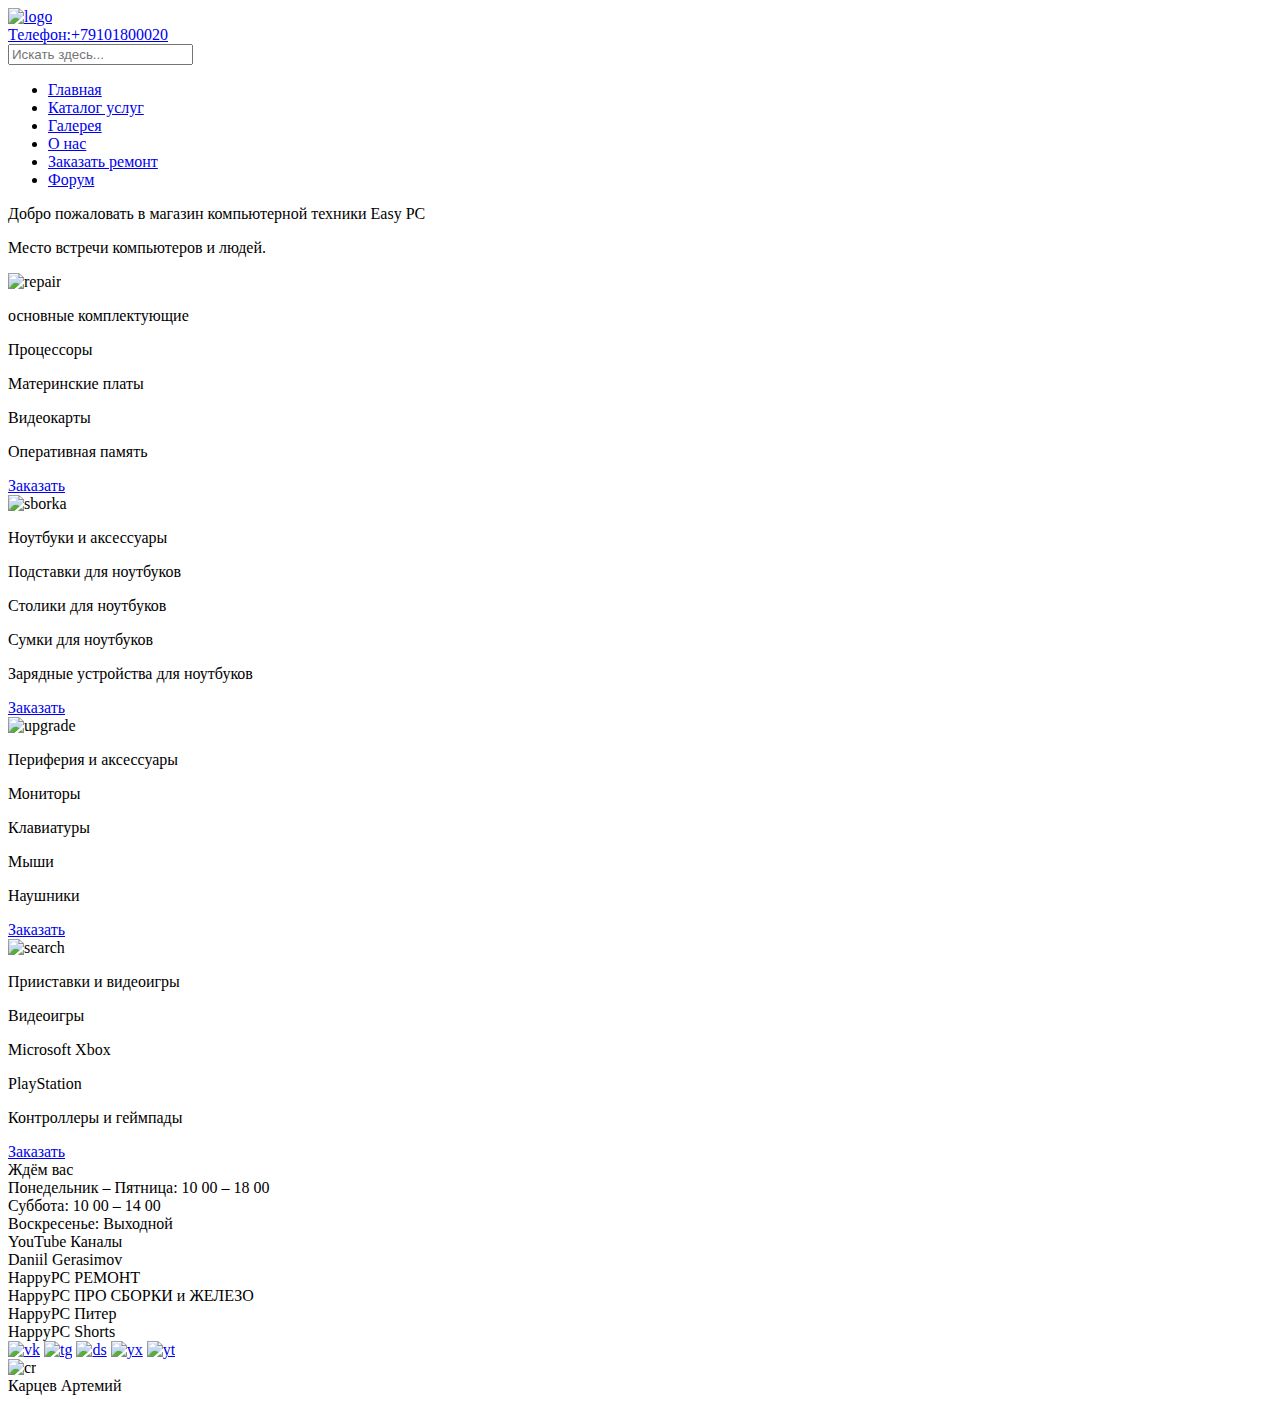
==== index.html @ 60c8f2e2 "Add files via upload" ====
<!DOCTYPE html>
<html lang="en">
<head>
    <meta charset="UTF-8">
    <meta http-equiv="X-UA-Compatible" content="IE=edge">
    <meta name="viewport" content="width=device-width, initial-scale=1.0">
    <link rel="stylesheet" href="./style.css">
    <title>HappyPC</title>
</head>
<body>
    <div class="header">
        <div class="header_section">
            <a href="./index.html"><div class="header_logo"><img src="../logo.webp" alt="logo"></div></a>
        </div>
        <div class="header_section">
            <div class="header_item header_button"><a href="tel:+79190102884">Телефон:+79101800020</a></div>
            <form class="header_item header_button"><input name="s" placeholder="Искать здесь..." type="search"></form>
        </div>
    </div>

<div class="wrapper">
     
    <div class="sidebar">
        <ul class="sidebar_section">
            <li class="sidebar_item"><a href="index.html">Главная</a></li>
            <li class="sidebar_item"><a href="./pages/service.html">Каталог услуг</a></li>
            <li class="sidebar_item"><a href="./pages/photo.html">Галерея</a></li>
            <li class="sidebar_item"><a href="./pages/about_us.html">О нас</a></li>
            <li class="sidebar_item"><a href="./pages/consult.html">Заказать ремонт</a></li>
            <li class="sidebar_item"><a href="https://forum.happypc.ru/">Форум</a></li>
        </ul>
    </div>
   
    <div class="content">
        <div class="111">
            <div class="head_title">Добро пожаловать в магазин компьютерной техники Easy PC</div>
            <div class="hat_overlay"></div>
        </div>
        <div class="main">
            <p class="intro2">Место встречи компьютеров и людей.</p>
            <div class="service_box">
                <div class="info_box"> <img class="info_photo" src="./icons/repair.svg" alt="repair">
                    <div class="text_box">
                        <p class="text_first">основные комплектующие</p>
                    <p class="text_third">Процессоры</p>
                    <p class="text_third">Материнские платы</p>
                    <p class="text_third">Видеокарты</p>
                    <p class="text_third">Оперативная память</p>
                    </div>
                    <a class="text_button" href="./pages/service.html">Заказать</a>
                </div>
                <div class="info_box"><img class="info_photo" src="./icons/sborka.svg" alt="sborka">
                    <div class="text_box">
                        <p class="text_first">Ноутбуки и аксессуары</p>
                    <p class="text_third">Подставки для ноутбуков</p>
                    <p class="text_third">Столики для ноутбуков</p>
                    <p class="text_third">Сумки для ноутбуков</p>
                    <p class="text_third">Зарядные устройства для ноутбуков</p>
                    </div>
                    <a class="text_button" href="./pages/service.html">Заказать</a>
                </div>
                <div class="info_box"><img class="info_photo" src="./icons/upgrade.svg" alt="upgrade">
                    <div class="text_box">
                        <p class="text_first">Периферия и аксессуары</p>
                    <p class="text_third">Мониторы</p>
                    <p class="text_third">Клавиатуры</p>
                    <p class="text_third">Мыши</p>
                    <p class="text_third">Наушники</p>
                    </div>
                    <a class="text_button" href="./pages/service.html">Заказать</a>
                </div>
                <div class="info_box"><img class="info_photo" src="./icons/search.svg" alt="search">
                    <div class="text_box">
                        <p class="text_first">Прииставки и видеоигры</p>
                    <p class="text_third">Видеоигры</p>
                    <p class="text_third">Microsoft Xbox</p>
                    <p class="text_third">PlayStation</p>
                    <p class="text_third">Контроллеры и геймпады</p>
                    </div>
                    <a class="text_button" href="./pages/service.html">Заказать</a>
                </div>
            </div>
        </div>
        
        
    </div> 
</div>
<div class="footer">
    <div class="container">
        <div class="footer_wrapper">
            <div class="waiting">
                <div class="footer_title">Ждём вас</div>
                <div class="footer_content">Понедельник – Пятница: 10 00 – 18 00</div>
                <div class="footer_content">Суббота: 10 00 – 14 00</div>
                <div class="footer_content">Воскресенье: Выходной</div>
            </div>
            <div class="youtube">
                <div class="footer_title">YouTube Каналы
                </div>
                <div class="footer_content">Daniil Gerasimov</div>
                <div class="footer_content">HappyPC РЕМОНТ</div>
                <div class="footer_content">HappyPC ПРО СБОРКИ и ЖЕЛЕЗО</div>
                <div class="footer_content">HappyPC Питер</div>
                <div class="footer_content">HappyPC Shorts</div>
            </div>
        </div>
        <div class="footer_links">
            <a href="#" class="footer_links-item"><img src="./icons/vk.svg" alt="vk"></a>
            <a href="#" class="footer_links-item"><img src="./icons/telegram.svg" alt="tg"></a>
            <a href="#" class="footer_links-item"><img src="./icons/discord.svg" alt="ds"></a>
            <a href="#" class="footer_links-item"><img src="./icons/yandex.svg" alt="yx"></a>
            <a href="#" class="footer_links-item"><img src="./icons/youtube.svg" alt="yt"></a>
        </div>
        <div class="line"></div>
        <div class="footer_copyright">
            <img class="copyright_icon" src="./icons/copyright.png" alt="cr">
            <div class="copyright">Карцев Артемий</div>
        </div>
        
    </div>
</div>
</body>
</html>
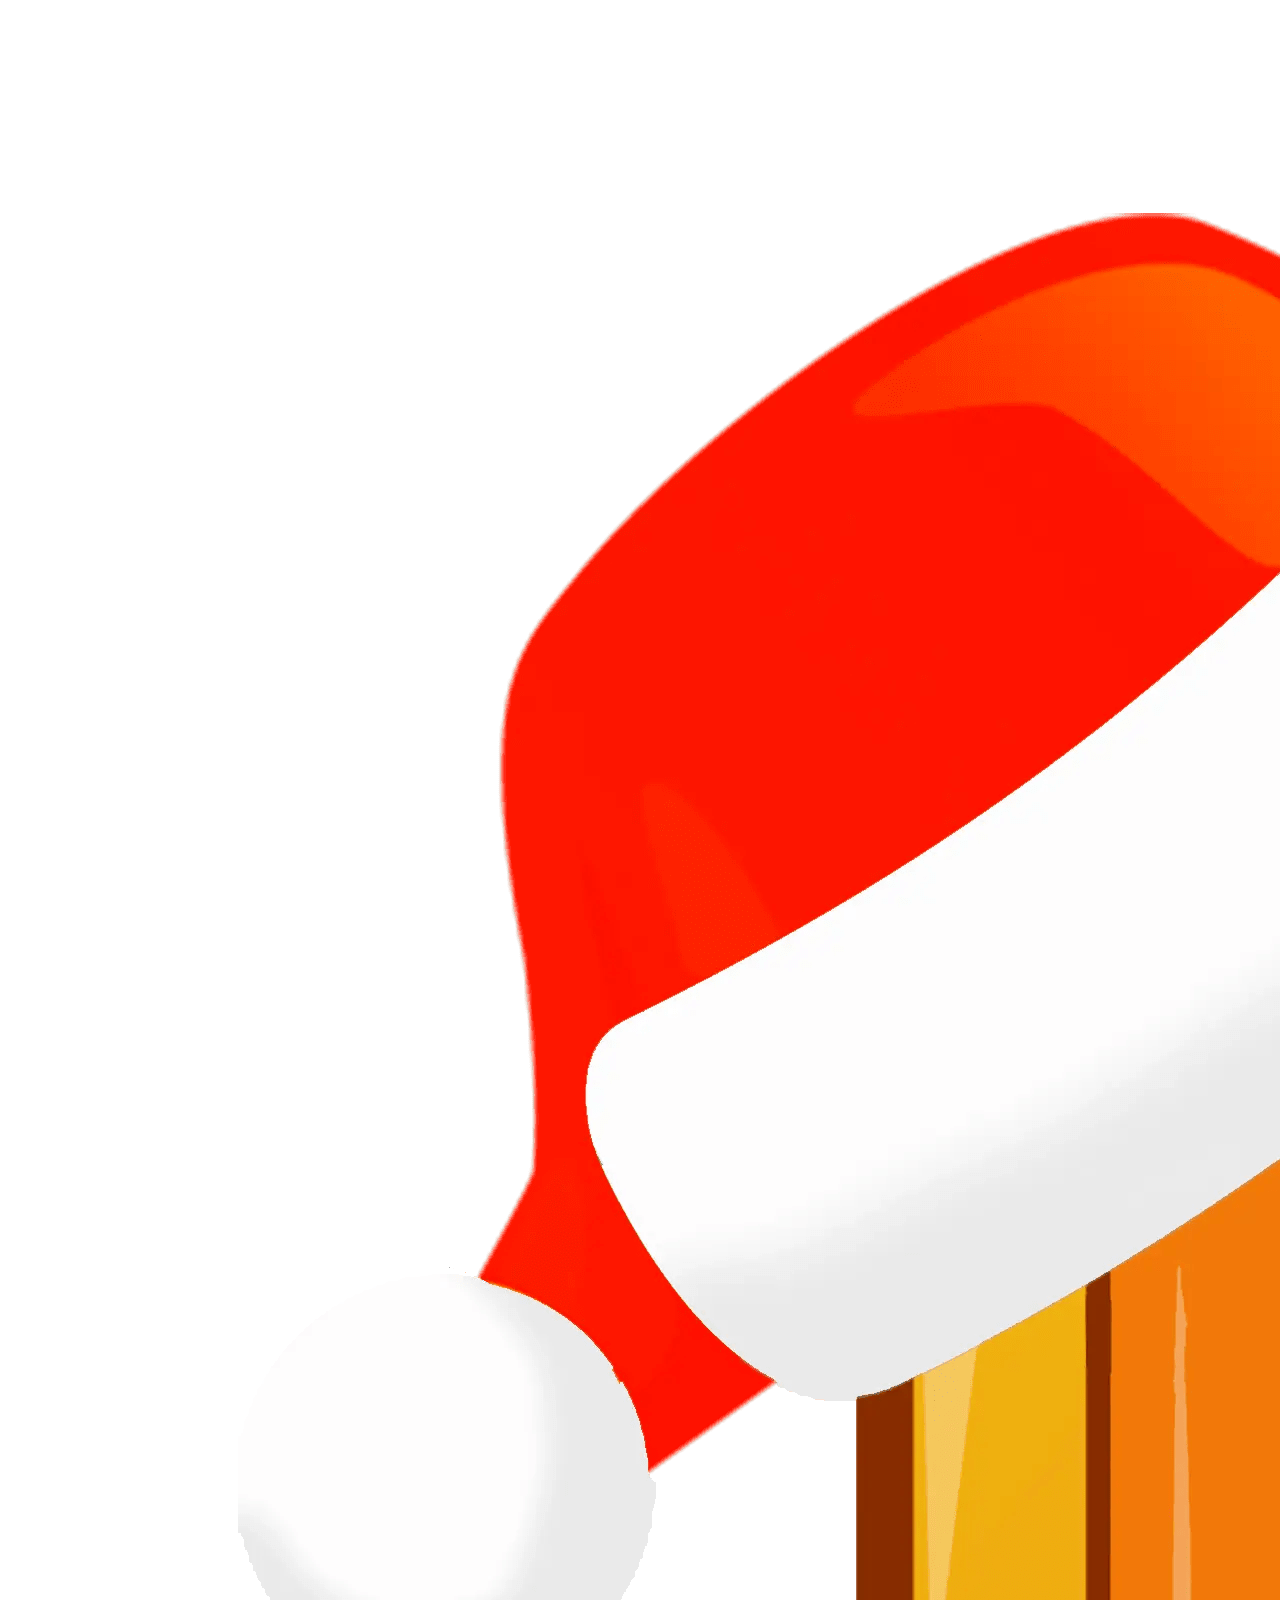
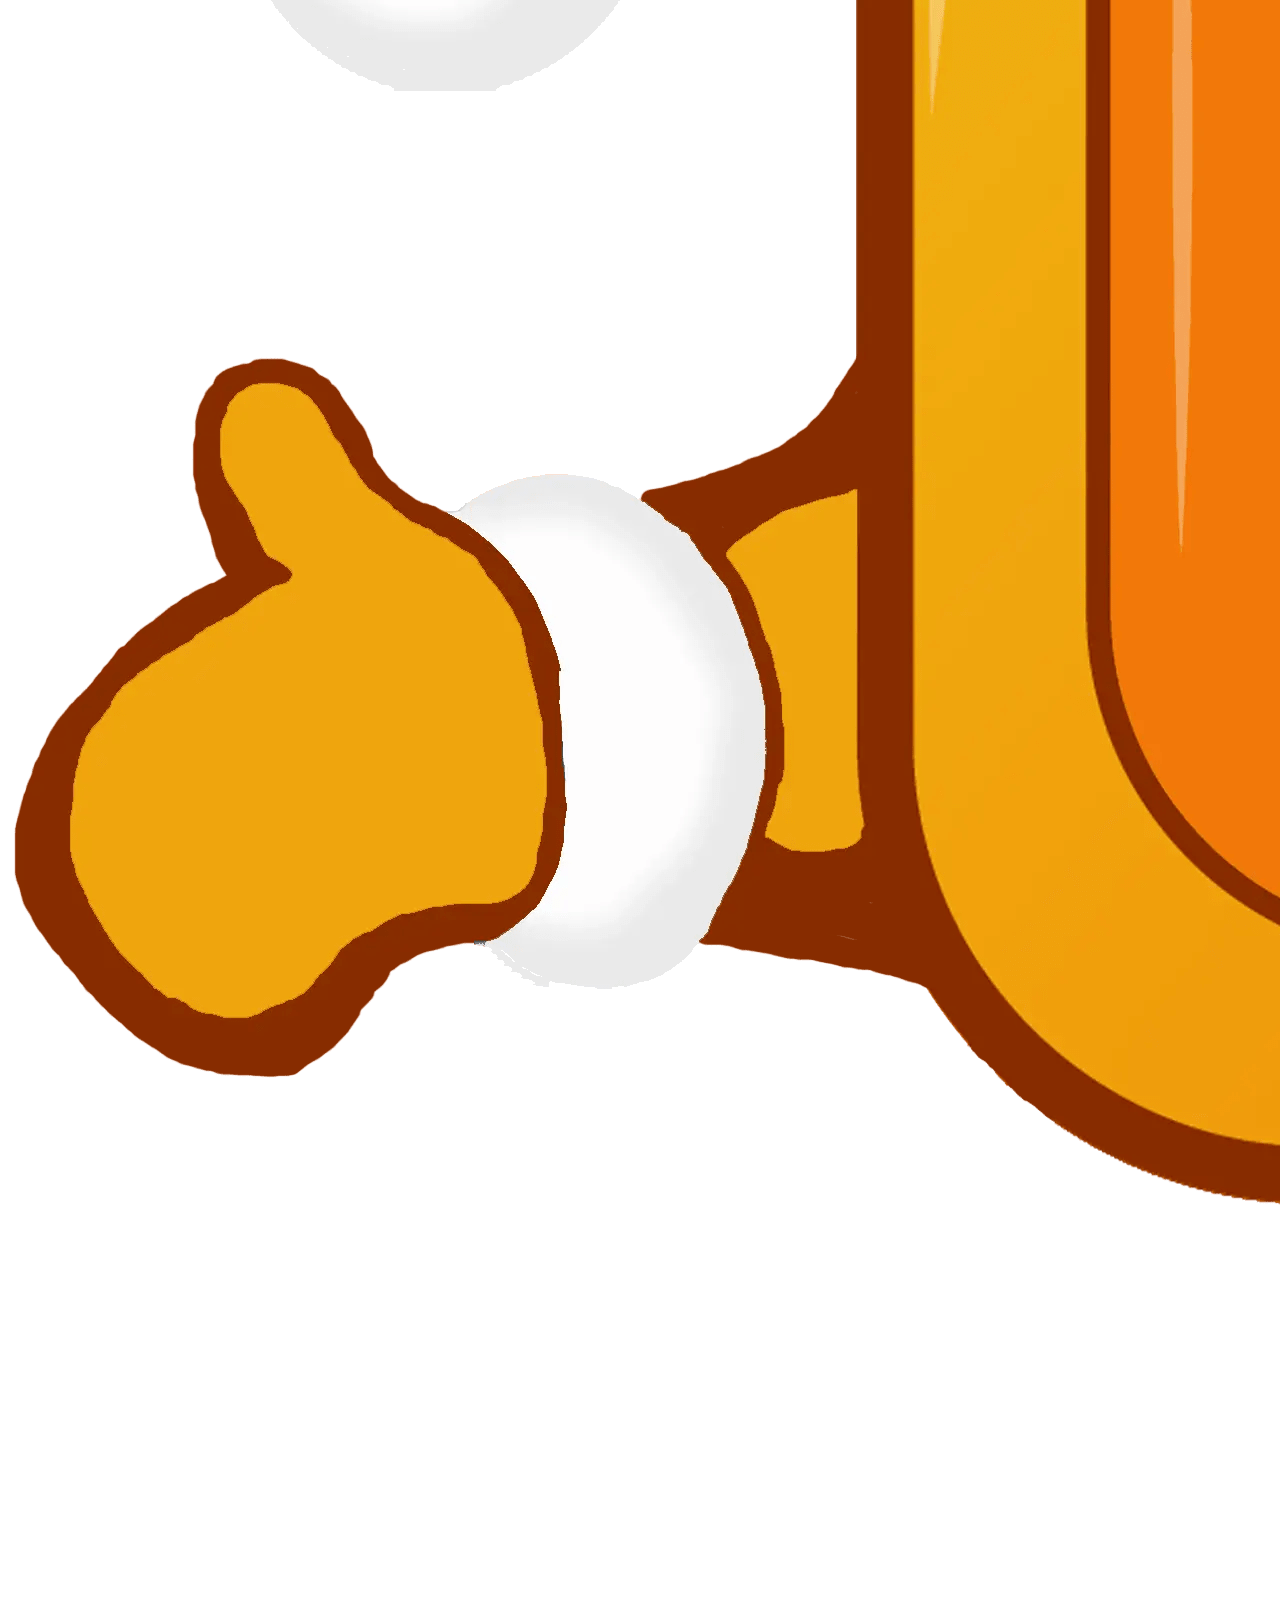
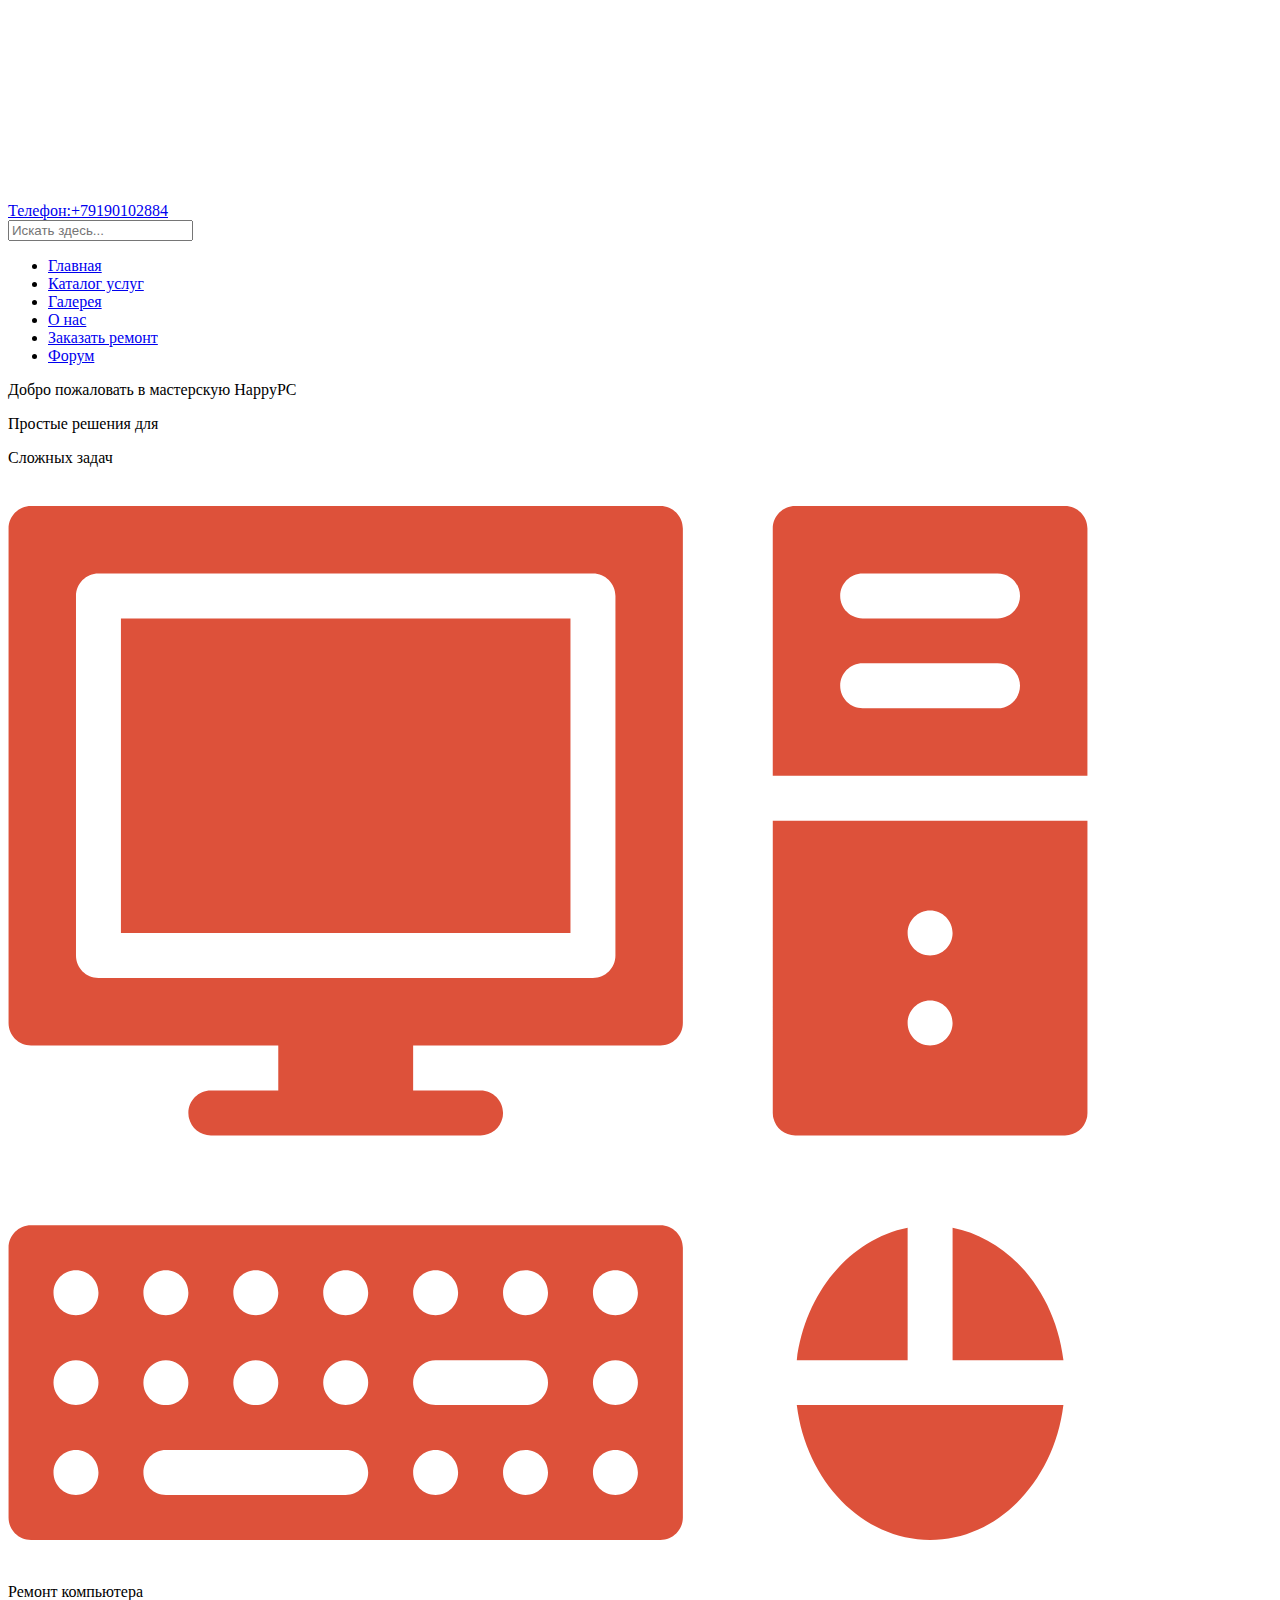
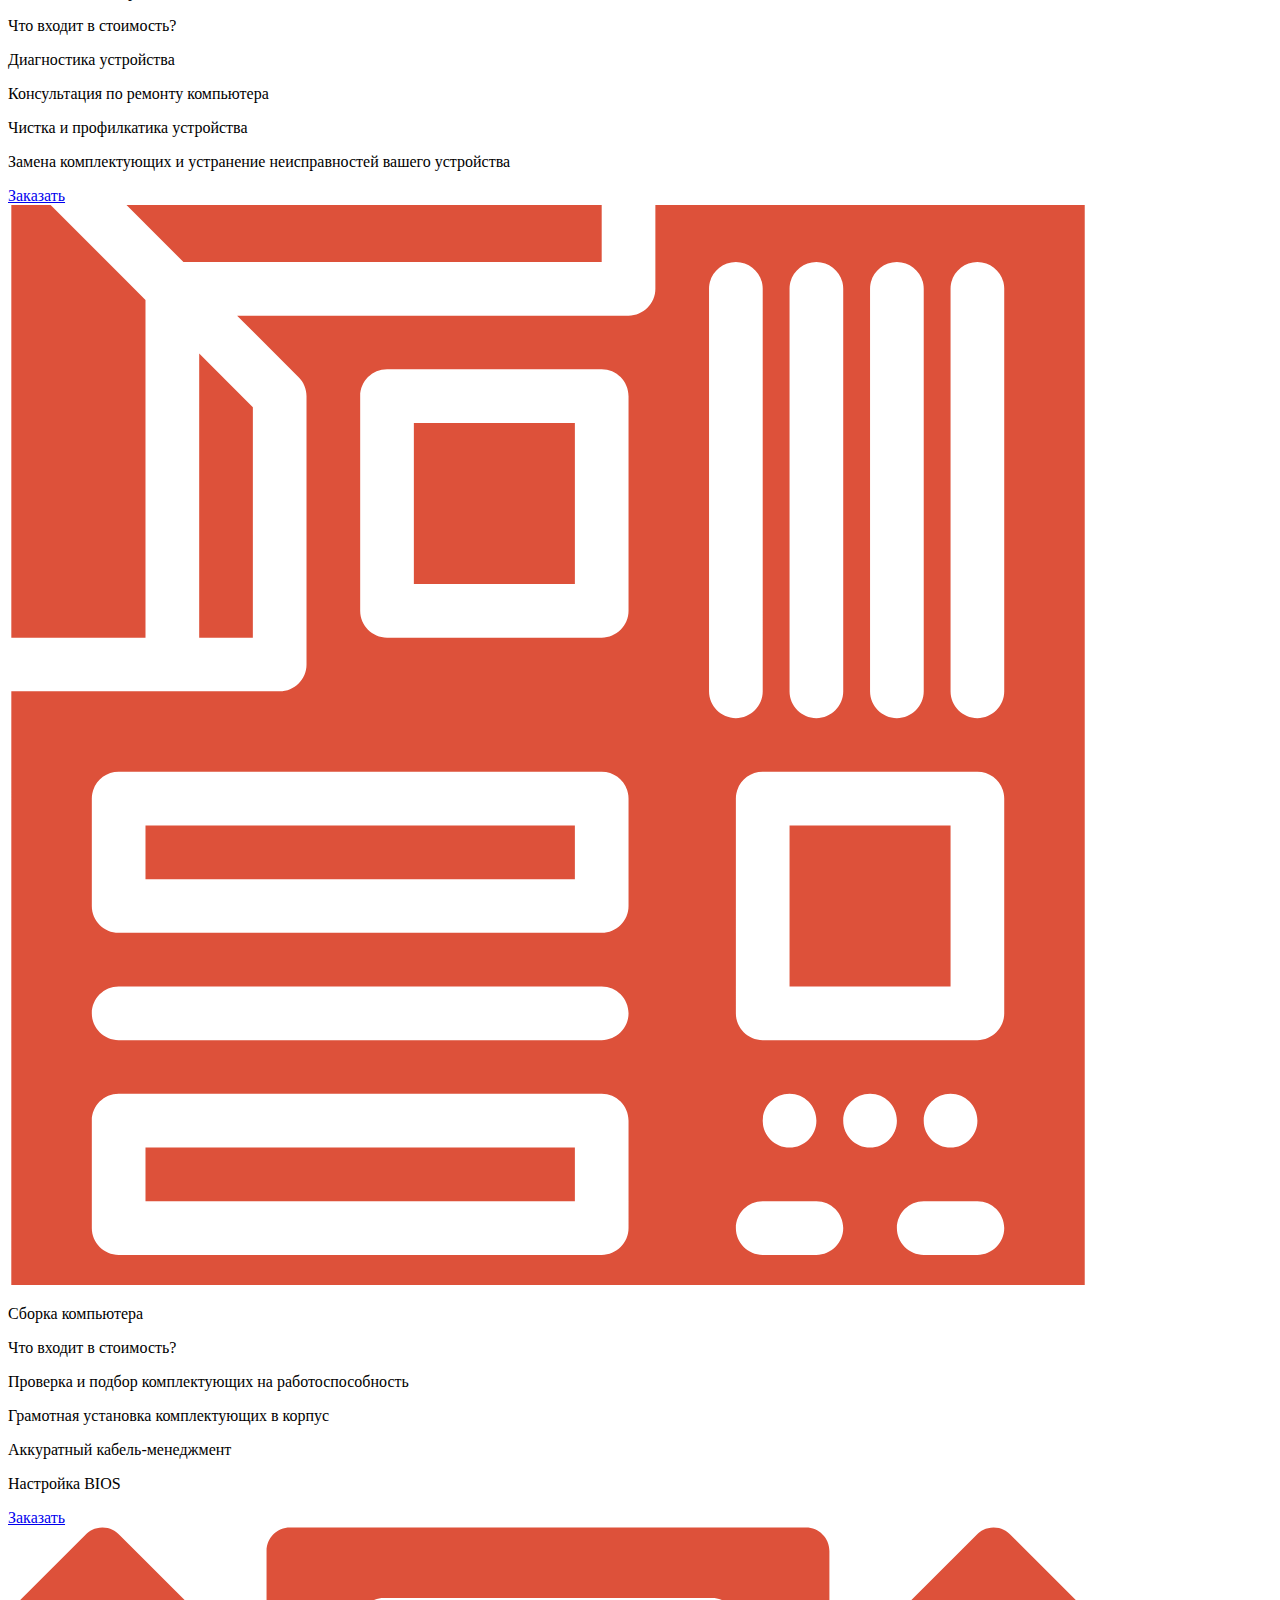
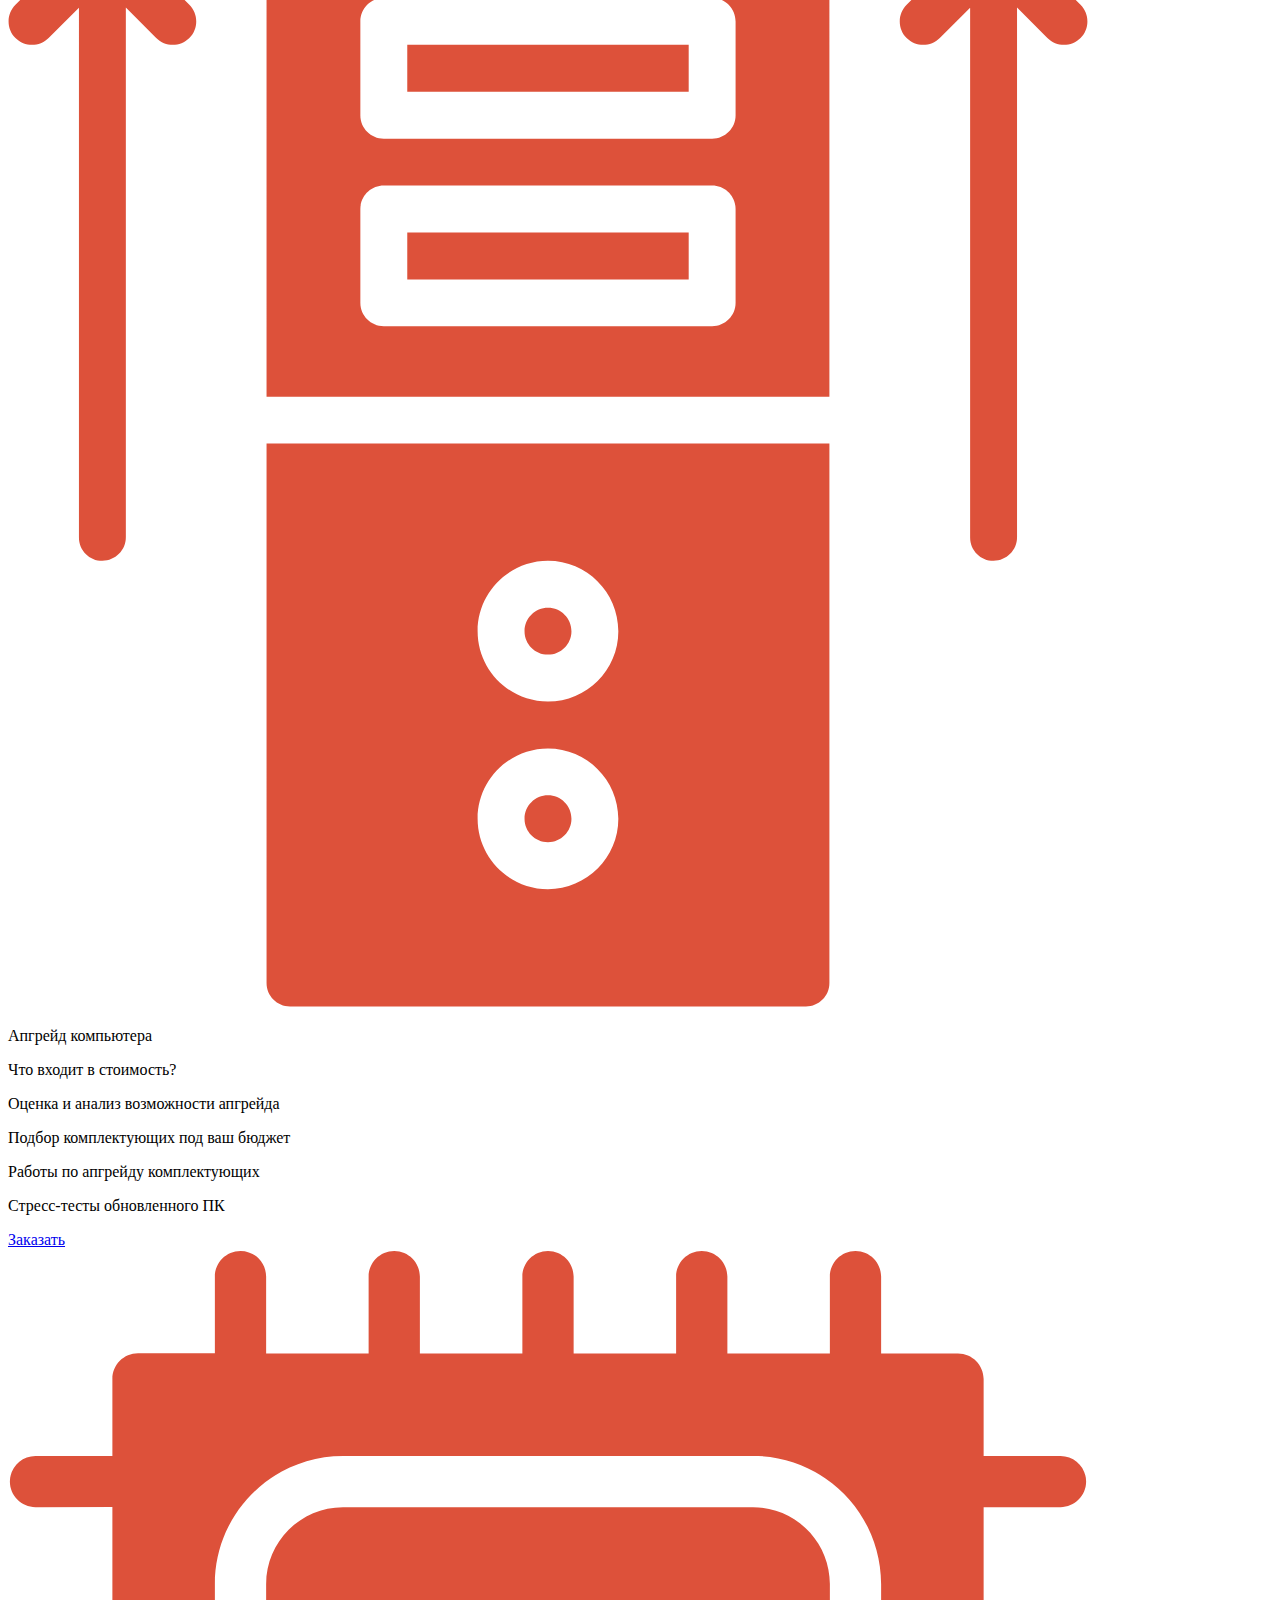
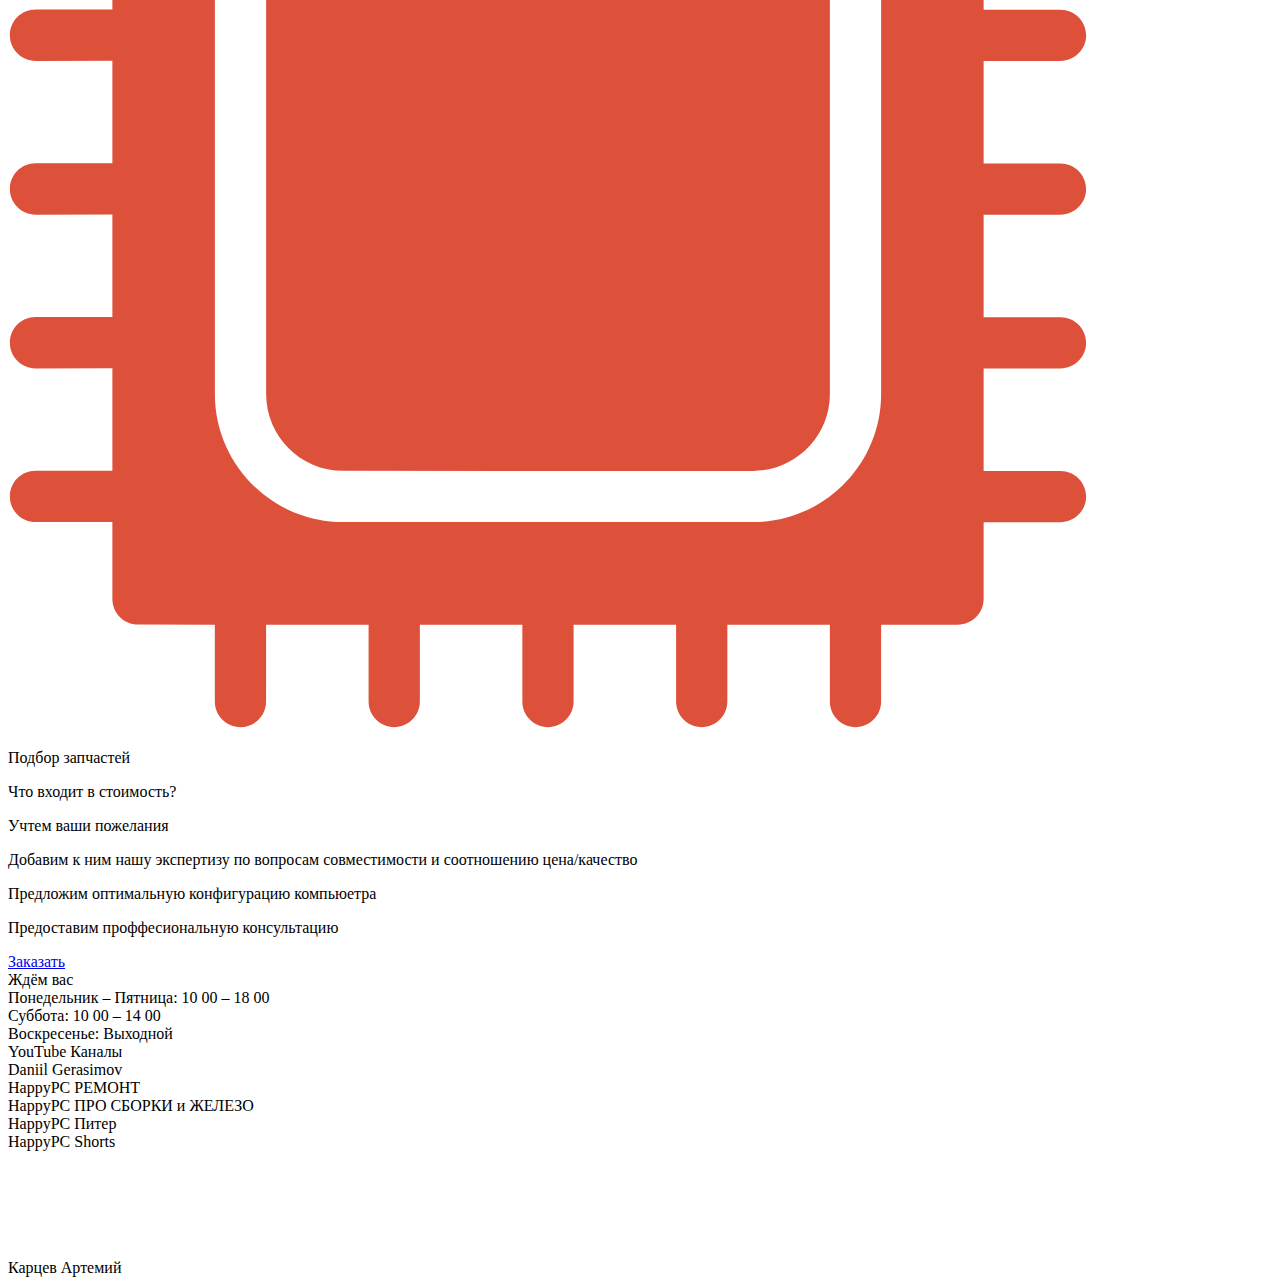
==== commit 920507c5: "Add files via upload" ====
--- a/index.html
+++ b/index.html
@@ -10,10 +10,10 @@
 <body>
     <div class="header">
         <div class="header_section">
-            <a href="./index.html"><div class="header_logo"><img src="../logo.webp" alt="logo"></div></a>
+            <a href="./index.html"><div class="header_logo"><img src="./logo.webp" alt="logo"></div></a>
         </div>
         <div class="header_section">
-            <div class="header_item header_button"><a href="tel:+79190102884">Телефон:+79101800020</a></div>
+            <div class="header_item header_button"><a href="tel:+79190102884">Телефон:+79190102884</a></div>
             <form class="header_item header_button"><input name="s" placeholder="Искать здесь..." type="search"></form>
         </div>
     </div>
@@ -32,50 +32,55 @@
     </div>
    
     <div class="content">
-        <div class="111">
-            <div class="head_title">Добро пожаловать в магазин компьютерной техники Easy PC</div>
+        <div class="hat_photo">
+            <div class="head_title">Добро пожаловать в мастерскую HappyPC</div>
             <div class="hat_overlay"></div>
         </div>
         <div class="main">
-            <p class="intro2">Место встречи компьютеров и людей.</p>
+            <p class="intro1">Простые решения для</p>
+            <p class="intro2">Сложных задач</p>
             <div class="service_box">
                 <div class="info_box"> <img class="info_photo" src="./icons/repair.svg" alt="repair">
                     <div class="text_box">
-                        <p class="text_first">основные комплектующие</p>
-                    <p class="text_third">Процессоры</p>
-                    <p class="text_third">Материнские платы</p>
-                    <p class="text_third">Видеокарты</p>
-                    <p class="text_third">Оперативная память</p>
+                        <p class="text_first">Ремонт компьютера</p>
+                    <p class="text_second">Что входит в стоимость?</p>
+                    <p class="text_third">Диагностика устройства</p>
+                    <p class="text_third">Консультация по ремонту компьютера</p>
+                    <p class="text_third">Чистка и профилкатика устройства</p>
+                    <p class="text_third">Замена комплектующих и устранение неисправностей вашего устройства</p>
                     </div>
                     <a class="text_button" href="./pages/service.html">Заказать</a>
                 </div>
                 <div class="info_box"><img class="info_photo" src="./icons/sborka.svg" alt="sborka">
                     <div class="text_box">
-                        <p class="text_first">Ноутбуки и аксессуары</p>
-                    <p class="text_third">Подставки для ноутбуков</p>
-                    <p class="text_third">Столики для ноутбуков</p>
-                    <p class="text_third">Сумки для ноутбуков</p>
-                    <p class="text_third">Зарядные устройства для ноутбуков</p>
+                        <p class="text_first">Сборка компьютера</p>
+                    <p class="text_second">Что входит в стоимость?</p>
+                    <p class="text_third">Проверка и подбор комплектующих на работоспособность</p>
+                    <p class="text_third">Грамотная установка комплектующих в корпус</p>
+                    <p class="text_third">Аккуратный кабель-менеджмент</p>
+                    <p class="text_third">Настройка BIOS</p>
                     </div>
                     <a class="text_button" href="./pages/service.html">Заказать</a>
                 </div>
                 <div class="info_box"><img class="info_photo" src="./icons/upgrade.svg" alt="upgrade">
                     <div class="text_box">
-                        <p class="text_first">Периферия и аксессуары</p>
-                    <p class="text_third">Мониторы</p>
-                    <p class="text_third">Клавиатуры</p>
-                    <p class="text_third">Мыши</p>
-                    <p class="text_third">Наушники</p>
+                        <p class="text_first">Апгрейд компьютера</p>
+                    <p class="text_second">Что входит в стоимость?</p>
+                    <p class="text_third">Оценка и анализ возможности апгрейда</p>
+                    <p class="text_third">Подбор комплектующих под ваш бюджет</p>
+                    <p class="text_third">Работы по апгрейду комплектующих</p>
+                    <p class="text_third">Стресс-тесты обновленного ПК</p>
                     </div>
                     <a class="text_button" href="./pages/service.html">Заказать</a>
                 </div>
                 <div class="info_box"><img class="info_photo" src="./icons/search.svg" alt="search">
                     <div class="text_box">
-                        <p class="text_first">Прииставки и видеоигры</p>
-                    <p class="text_third">Видеоигры</p>
-                    <p class="text_third">Microsoft Xbox</p>
-                    <p class="text_third">PlayStation</p>
-                    <p class="text_third">Контроллеры и геймпады</p>
+                        <p class="text_first">Подбор запчастей</p>
+                    <p class="text_second">Что входит в стоимость?</p>
+                    <p class="text_third">Учтем ваши пожелания</p>
+                    <p class="text_third">Добавим к ним нашу экспертизу по вопросам совместимости и соотношению цена/качество</p>
+                    <p class="text_third">Предложим оптимальную конфигурацию компьюетра</p>
+                    <p class="text_third">Предоставим проффесиональную консультацию</p>
                     </div>
                     <a class="text_button" href="./pages/service.html">Заказать</a>
                 </div>
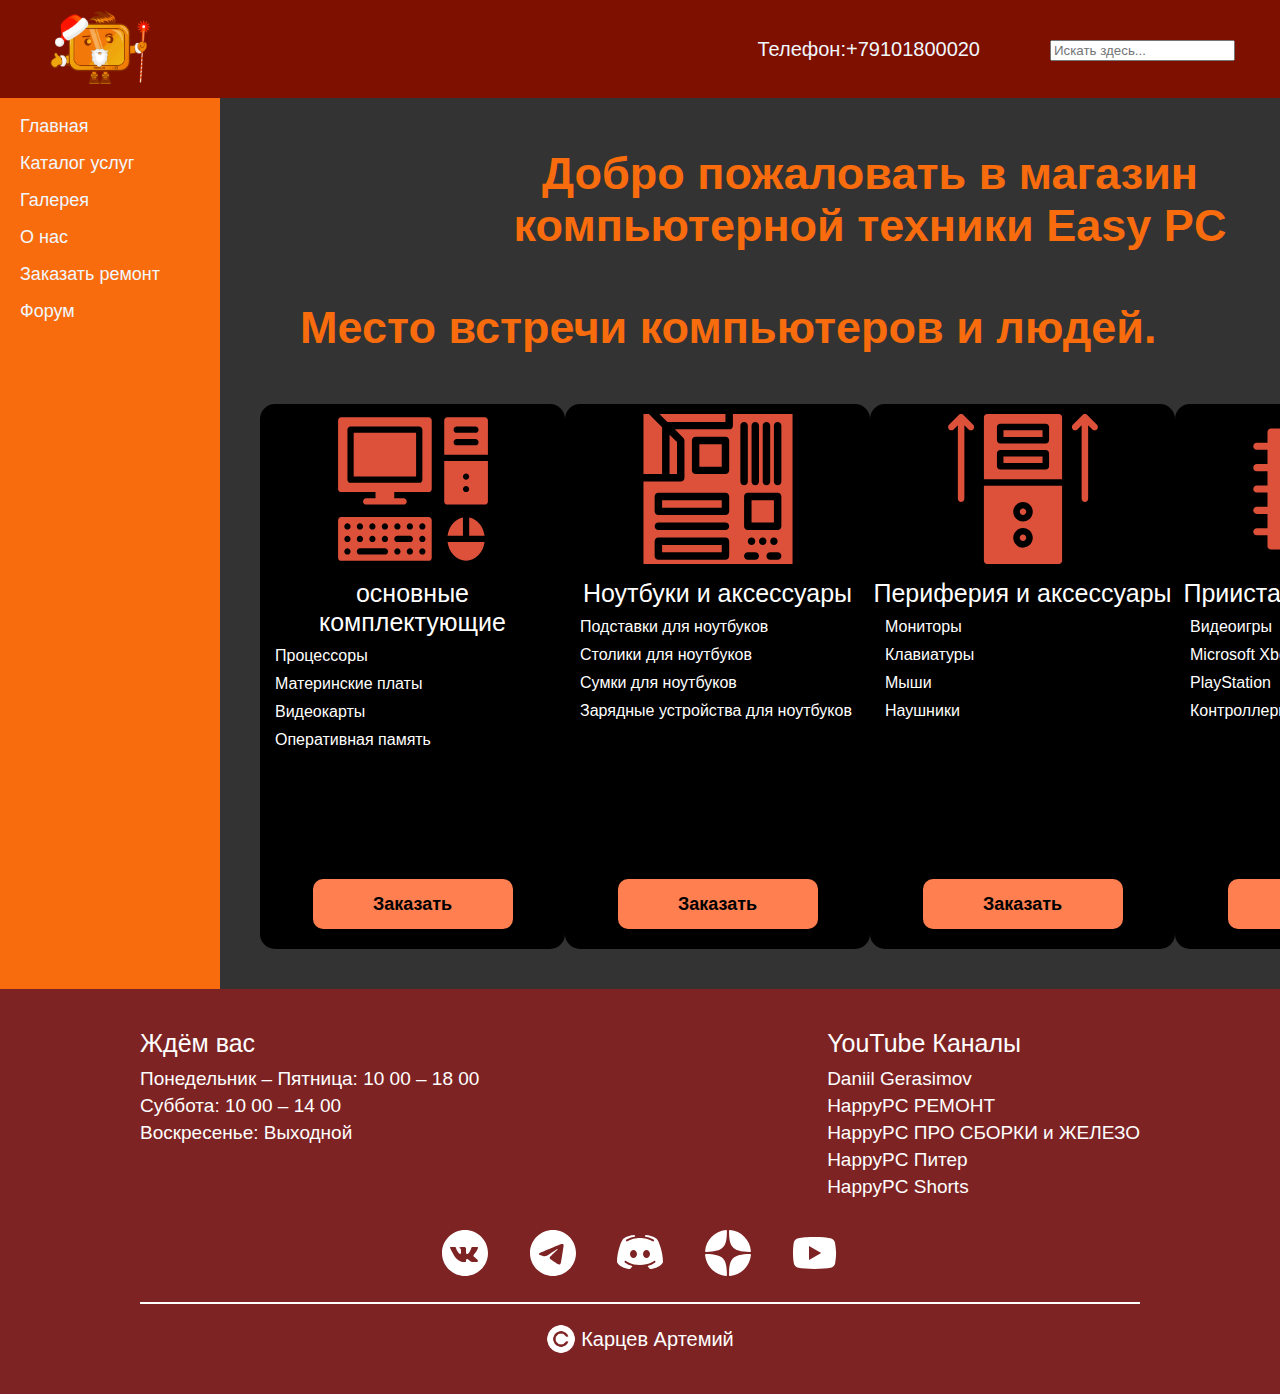
==== commit fc6f6c51: "Add files via upload" ====
--- a/index.html
+++ b/index.html
@@ -13,7 +13,7 @@
             <a href="./index.html"><div class="header_logo"><img src="./logo.webp" alt="logo"></div></a>
         </div>
         <div class="header_section">
-            <div class="header_item header_button"><a href="tel:+79190102884">Телефон:+79190102884</a></div>
+            <div class="header_item header_button"><a href="tel:+79190102884">Телефон:+79101800020</a></div>
             <form class="header_item header_button"><input name="s" placeholder="Искать здесь..." type="search"></form>
         </div>
     </div>
@@ -32,55 +32,50 @@
     </div>
    
     <div class="content">
-        <div class="hat_photo">
-            <div class="head_title">Добро пожаловать в мастерскую HappyPC</div>
+        <div class="111">
+            <div class="head_title">Добро пожаловать в магазин компьютерной техники Easy PC</div>
             <div class="hat_overlay"></div>
         </div>
         <div class="main">
-            <p class="intro1">Простые решения для</p>
-            <p class="intro2">Сложных задач</p>
+            <p class="intro2">Место встречи компьютеров и людей.</p>
             <div class="service_box">
                 <div class="info_box"> <img class="info_photo" src="./icons/repair.svg" alt="repair">
                     <div class="text_box">
-                        <p class="text_first">Ремонт компьютера</p>
-                    <p class="text_second">Что входит в стоимость?</p>
-                    <p class="text_third">Диагностика устройства</p>
-                    <p class="text_third">Консультация по ремонту компьютера</p>
-                    <p class="text_third">Чистка и профилкатика устройства</p>
-                    <p class="text_third">Замена комплектующих и устранение неисправностей вашего устройства</p>
+                        <p class="text_first">основные комплектующие</p>
+                    <p class="text_third">Процессоры</p>
+                    <p class="text_third">Материнские платы</p>
+                    <p class="text_third">Видеокарты</p>
+                    <p class="text_third">Оперативная память</p>
                     </div>
                     <a class="text_button" href="./pages/service.html">Заказать</a>
                 </div>
                 <div class="info_box"><img class="info_photo" src="./icons/sborka.svg" alt="sborka">
                     <div class="text_box">
-                        <p class="text_first">Сборка компьютера</p>
-                    <p class="text_second">Что входит в стоимость?</p>
-                    <p class="text_third">Проверка и подбор комплектующих на работоспособность</p>
-                    <p class="text_third">Грамотная установка комплектующих в корпус</p>
-                    <p class="text_third">Аккуратный кабель-менеджмент</p>
-                    <p class="text_third">Настройка BIOS</p>
+                        <p class="text_first">Ноутбуки и аксессуары</p>
+                    <p class="text_third">Подставки для ноутбуков</p>
+                    <p class="text_third">Столики для ноутбуков</p>
+                    <p class="text_third">Сумки для ноутбуков</p>
+                    <p class="text_third">Зарядные устройства для ноутбуков</p>
                     </div>
                     <a class="text_button" href="./pages/service.html">Заказать</a>
                 </div>
                 <div class="info_box"><img class="info_photo" src="./icons/upgrade.svg" alt="upgrade">
                     <div class="text_box">
-                        <p class="text_first">Апгрейд компьютера</p>
-                    <p class="text_second">Что входит в стоимость?</p>
-                    <p class="text_third">Оценка и анализ возможности апгрейда</p>
-                    <p class="text_third">Подбор комплектующих под ваш бюджет</p>
-                    <p class="text_third">Работы по апгрейду комплектующих</p>
-                    <p class="text_third">Стресс-тесты обновленного ПК</p>
+                        <p class="text_first">Периферия и аксессуары</p>
+                    <p class="text_third">Мониторы</p>
+                    <p class="text_third">Клавиатуры</p>
+                    <p class="text_third">Мыши</p>
+                    <p class="text_third">Наушники</p>
                     </div>
                     <a class="text_button" href="./pages/service.html">Заказать</a>
                 </div>
                 <div class="info_box"><img class="info_photo" src="./icons/search.svg" alt="search">
                     <div class="text_box">
-                        <p class="text_first">Подбор запчастей</p>
-                    <p class="text_second">Что входит в стоимость?</p>
-                    <p class="text_third">Учтем ваши пожелания</p>
-                    <p class="text_third">Добавим к ним нашу экспертизу по вопросам совместимости и соотношению цена/качество</p>
-                    <p class="text_third">Предложим оптимальную конфигурацию компьюетра</p>
-                    <p class="text_third">Предоставим проффесиональную консультацию</p>
+                        <p class="text_first">Прииставки и видеоигры</p>
+                    <p class="text_third">Видеоигры</p>
+                    <p class="text_third">Microsoft Xbox</p>
+                    <p class="text_third">PlayStation</p>
+                    <p class="text_third">Контроллеры и геймпады</p>
                     </div>
                     <a class="text_button" href="./pages/service.html">Заказать</a>
                 </div>
--- a/style.css
+++ b/style.css
@@ -0,0 +1,567 @@
+*{
+    box-sizing: border-box;
+    margin: 0;
+    font-family: Verdana, Geneva, Tahoma, sans-serif;
+}
+a{
+    color: aliceblue;
+    text-decoration: none;
+}
+
+.header{
+    display: flex;
+    justify-content: space-between;
+    padding: 10px;
+    background-color: #7e1000;
+    color: aliceblue;
+    font-family: Verdana, Geneva, Tahoma, sans-serif;
+}
+.header_section{
+    display: flex;
+    align-items: center;
+}
+.header_item{
+    padding: 10px 35px;
+    font-size: 20px;
+
+}
+.header_logo img{
+    width: 100px;
+    height: 74px;
+    margin-left: 40px;
+}
+.header_item:hover{
+    background-color: chocolate;
+    border-radius:4px;
+}
+.header_button{
+    cursor:pointer;
+    
+}
+.wrapper{
+    min-height: 800px;
+    font-family: Verdana, Geneva, Tahoma, sans-serif;
+    display: flex;
+    background: #333;
+}
+.sidebar{
+    display: flex;
+    flex-direction: column;
+    justify-content: space-between;
+    height:inherit;
+    min-width:220px;
+    background-color:#f96c0d;
+    padding: 10px;
+    flex-grow:0.02;
+}
+.sidebar_section{
+    list-style: none;
+    padding-inline-start:0;
+}
+.sidebar_item{
+    cursor: pointer;
+    padding: 8px 10px;
+    font-size: 18px;
+}
+.sidebar_item:hover{
+    background-color: chocolate;
+
+}
+.box{
+    width: 100px;
+    height: 100px;
+    background-color: aqua;
+}
+
+ .title{
+    margin-top: 35px;
+    text-align: center;
+    color:darkorange;
+    font-size: 30px;
+    font-weight: 700;
+}
+.content{
+    /* display: flex; */
+    position: relative;
+    flex-grow: 0.98;
+    padding-bottom: 40px;
+}
+.main{
+    padding-top: 40px;
+    padding-left: 40px;
+    padding-right: 40px;
+}
+.footer{
+    padding: 40px 0px;
+    background-color: #7e2323;
+}
+.container{
+    width: 1000px;
+    margin: 0 auto;
+}
+.footer_wrapper{
+    display: flex;
+    justify-content: space-between;
+}
+.footer_title{
+    margin-bottom: 10px;
+    font-size: 25px;
+    color: #fff;
+}
+.footer_content{
+    font-size: 19px;
+    color: #fff;
+    margin-top: 5px;
+}
+.time{
+    text-decoration: underline;
+}
+.footer_links{
+    display: flex;
+    justify-content: space-between;
+    width: 400px;
+    margin: 0 auto;
+    margin-top: 30px;
+}
+.line{
+    width: 100%;
+    margin-top: 20px;
+    border: 1px solid #fff;
+}
+.footer_copyright{
+    display: flex;
+    align-items: center;
+    justify-content: center;
+    margin-top: 20px;
+}
+.copyright{
+    color: #fff;
+    font-size: 20px;
+    margin-left: 5px;
+    
+}
+.copyright_icon{
+    width: 30px;
+}
+.descr{
+    text-align: center;
+    font-size: 25px;
+    color: #fff;
+    margin-top: 20px;
+}
+.form{
+    margin-top: 20px;
+    display: flex;
+    flex-direction: column;
+    align-items: center;
+    justify-content: center;
+}
+.form_input{
+    margin-top: 20px;
+    width: 500px;
+    height: 50px;
+    padding: 10px;
+    font-size: 15px;
+    border: none;
+    border-radius: 10px;
+}
+.form_input:nth-child(5){
+    height: 150px;
+    width: 600px;
+}
+.form_button{
+    margin-top: 20px;
+    width: 200px;
+    height: 50px;
+    border: none;
+    border-radius: 10px;
+    background-color: coral;
+    font-size: 18px;
+    font-weight: 700;
+}
+.marquee{
+    text-align: center;
+    width: 500px;
+}
+.gallery{ 
+    height: 80%;
+    display: flex;
+    padding: .5vw;
+    font-size: 0;
+    flex-flow: row wrap;
+
+}
+.gallery div{
+    overflow: hidden;
+    flex:calc(50% - 24px);
+    width: 500px;
+    margin: .5vw;
+}
+.gallery div img{
+    width: 100%;
+    height: auto;
+}
+.gallery:hover img{
+    opacity: 0.1;
+    transition: .8s;
+}
+.gallery:hover img:hover{
+    opacity: 1;
+    transition: .8s;
+    transform: scale(1.05);
+}
+.hat_photo{
+    display: flex;
+    justify-content: center;
+    align-items: center;
+    color: #dd513a;
+    position: relative;
+    background: url(./icons/hat2.png) center center/cover no-repeat;
+    width: 100%;
+    min-height: 300px;
+    max-height: 300px;
+    z-index: 6;
+}
+.hat_overlay{
+    height:100%;
+    min-height: 300px;
+    width: 100%;
+    background:rgba(0, 0, 0, 0.5);
+    z-index: -2;
+    position: absolute;
+    top: 0px;
+}
+.hat_overlay_white{
+    height:50px;
+    width: 100%;
+    background:rgba(255, 255, 255, 0.301);
+    z-index: -2;
+    position: absolute;
+    bottom: 100px;
+}
+.head_title{
+    margin: 0 auto;
+    margin-top:50px;
+    width: 750px;
+    text-align: center;
+    color:#f96c0d;
+    font-size:45px;
+    font-weight: 700;
+    z-index: 6;
+}
+.intro1{
+    margin-left: 40px;
+    margin-top: 50px;
+    color: #a72222;
+    font-size: 45px;
+    font-weight: 700;
+}
+.intro11{
+    margin-left: 40px;
+    color: #a72222;
+    font-size: 45px;
+    font-weight: 700;
+}
+.intro2{
+    margin-left: 40px;
+    margin-top: 10px;
+    color:#f96c0d;
+    font-size: 45px;
+    font-weight: 700;
+}
+.service_box{
+    margin-top: 50px;
+    position: relative;
+    display: flex;
+    justify-content: space-around;
+    width: 100%;
+    background-color: #333;
+    min-height: 500px;
+}
+.info_box{
+    background-color: #000;
+    min-width: 305px;
+    max-width: 305px;
+    border-radius:15px;
+}
+.text_box{
+    min-height: 300px;
+}
+.info_photo{
+    display: block;
+    margin: 0 auto;
+    margin-top: 10px;
+    width: 150px;
+
+}
+.text_first{
+    margin-top: 15px;
+    color: #fff;
+    text-align: center;
+    font-size:25px;
+}
+.text_second{
+    color: gray;
+    font-size: 20px;
+    margin-top: 20px;
+    margin-left:15px;
+    font-weight: 500;
+}
+.text_third{
+    color: #fff;
+    margin-top: 10px;
+    margin-left: 15px;
+    
+}
+.text_four{
+    color: #fff;
+    margin-top: 10px;
+    margin-left: 40px;
+    font-size: 18px;
+}
+.text_button{
+    display: flex;
+    justify-content: center;
+    align-items: center;
+    color: #000;
+    margin: 0 auto;
+    margin-bottom: 20px;
+    width: 200px;
+    height: 50px;
+    border: none;
+    border-radius: 10px;
+    background-color: coral;
+    font-size: 18px;
+    font-weight: 700;
+}
+.line_serv{
+    width: 100%;
+    margin-top: 40px;
+    border: 1px solid #fff;
+    
+}
+.service_container{
+    padding-left: 20px;
+    padding-right: 20px;
+    display: flex;
+    flex-direction: row;
+    flex-wrap: nowrap;
+    justify-content: space-between;
+    width: 60%;
+    margin: 0 auto;
+    margin-top: 40px;
+    min-height: 300px;
+    background-color: #333;
+}
+.service_item{
+    border-radius: 8px;
+    overflow:hidden;
+    text-align: center;
+    color: #fff;
+    position: relative;
+    width: 30%;
+    max-width: 300px;
+    min-height: 390px;
+    z-index: 6;
+}
+.service_text{
+    margin-top: 15px;
+    font-size: 20px;
+    font-weight: 600;
+    color:darkorange;
+}
+.service_subtext{
+    margin-top: 15px;
+    margin-left: 20px;
+    line-height: 22px;
+    text-align: left;
+}
+.service_button{
+    color: #000;
+    display:flex;
+    justify-content: center;
+    align-items: center;
+    position: absolute;
+    bottom:25px;
+    left: 14%;
+    width: 200px;
+    height: 50px;
+    border: none;
+    border-radius: 10px;
+    background-color: coral;
+    font-size: 18px;
+    font-weight: 700;
+}
+.back_photo1{
+    background:url(./icons/service1.webp);
+}
+.back_photo2{
+    background:url(./icons/service2.webp);
+    background-size: cover;
+}
+.back_photo3{
+    background:url(./icons/service3.jpg);
+    background-size: cover;
+}
+.back_photo4{
+    background:url(./icons/service4.png);
+    background-size: cover;
+    
+}
+.back_photo5{
+    background: url(./icons/service5.jpg);
+    background-size: cover;
+}
+.price{
+    margin-top: 11px;
+    font-size: 20px;
+    font-weight: 600;
+    color: darkorange;
+}
+.card_container{
+    padding:20px;
+    display: flex;
+    margin: 0 auto;
+    border-radius: 10px;
+    margin-top: 40px;
+    width: 95%;
+    min-height: 600px;
+    background-color: #333;
+}
+.card_descr{
+    padding: 20px;
+    border-radius: 10px 0 0 10px;
+    width: 40%;
+    background-color: rgb(70, 70, 70);
+}
+.card_photo{
+    margin-left:5px;
+    border-radius: 0 10px 10px 0;
+    width: 60%;
+    background-color:darkorange;
+    display: flex;
+    padding:20px;
+    flex-flow: row wrap;
+}
+.card_title{
+    margin-top: 15px;
+    text-align:start;
+    color:darkorange;
+    font-size: 35px;
+    font-weight: 700;
+}
+.card_text{
+    color: #fff;
+    margin-top: 20px;
+    text-align: left;
+    font-size: 19px;
+    line-height: 25px;
+}
+.card_image{
+    width: 100%;
+    height: 100%;
+
+}
+.card_image img{
+    width: 100%;
+    height: 100%;
+}
+/*                                                    СПИСОК */
+.dbl-border {
+    list-style: none;
+    margin: 0;
+    }
+    .dbl-border li {
+    margin: 25px 0;
+    position: relative;
+    }
+    .dbl-border a {
+    cursor: default;
+    width: 100%;
+    color: #fff;
+    text-decoration: none;
+    border-left: 6px solid #ABC7EA;
+    display: block;
+    padding-left: 25px;
+    height: 44px;
+    line-height: 20px;
+    font-size: 20px;
+    position: relative;
+    transition: 0.3s linear;
+    }
+    .dbl-border a:before {
+    content: "";
+    width: 6px;
+    height: 70%;
+    background: #EE997C;
+    position: absolute;
+    top: 15%;
+    left: -12px;
+    }
+    .dbl-border li:before {
+    content: "";
+    width: 6px;
+    height: 40%;
+    background: #EFDD89;
+    position: absolute;
+    top: 30%;
+    left: -12px;
+    }
+    .about_container{
+        margin: 40px;
+        display: flex;
+        flex-direction: row;
+        flex-wrap:wrap;
+        width: 100%;
+        min-height: 500px;
+    }
+    .about_text{
+        border-radius: 10px 0 0 0;
+        padding: 25px;
+        width:47%;
+        min-height: 500px;
+        background-color: rgb(70, 70, 70);
+    }
+    .about_subtext{
+        font-size: 40px;
+        color: darkorange;
+        margin-left: 40px;
+        font-weight: 800;
+    }
+    .about_info{
+        color: #fff;
+        margin-top: 20px;
+        margin-left: 40px;
+    }
+    .about_photo{
+        border-radius: 0 10px 0 0;
+        width: 47%;
+        min-height: 500px;
+        background: url(./icons/about.webp);
+        background-color: #7e2323;
+        background-size: cover;
+    }
+    .about{
+        border-radius: 0 0 10px 10px;
+        width: 94%;
+        min-height: 250px;
+        background-color: rgb(70, 70, 70);
+    }
+    .directions{
+        margin-left:40px;
+        font-size: 35px;
+        color: #a72222;
+        font-weight: 1000;
+
+    }
+    .about li{
+        margin-left: 40px;
+        margin-top: 10px;
+    }
+    .list_text{
+        color: #a72222;
+        font-weight: 900;
+    }
+    .white{
+        color: #fff;
+    }